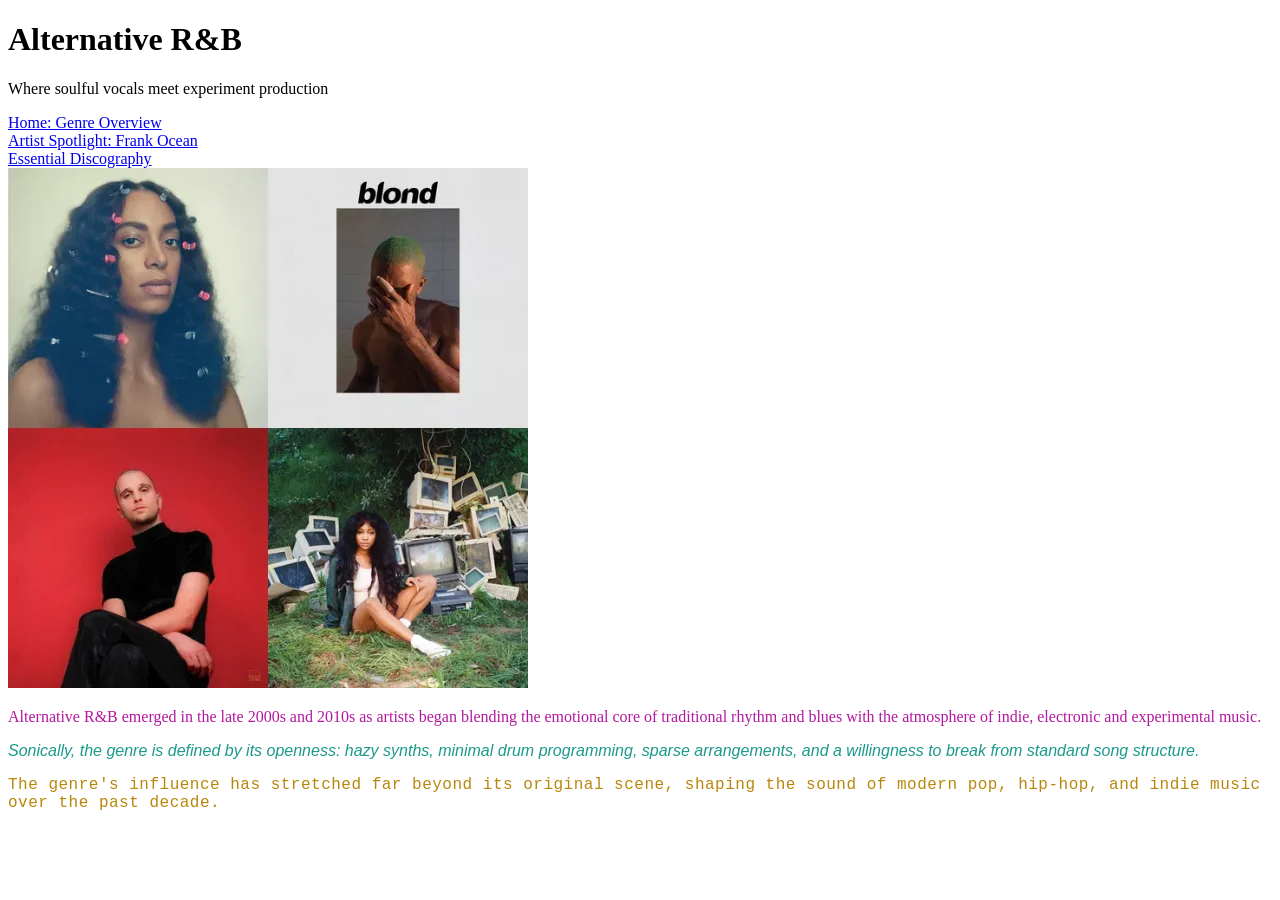
==== index.html @ 5b1945b5 "Initial commit of alt R&B site" ====
<!DOCTYPE html>
<html lang="en">
    <head>
        <!-- Page metadata: title, character encoding, etc. Not visible on the page itself -->
        <meta charset="UTF-8">
        <link rel="stylesheet" href="style.css">
        <title>Alternative R&B | HOME</title>
    </head>
    <body>
        <header>
            <!-- Semantic wrapping telling the browser "this is the top intro section" -->
            <h1>Alternative R&B</h1> <!-- the main heading -->
            <p class="tagline">Where soulful vocals meet experiment production</p>
            <!-- a paragraph with a class attribute. -->
        </header>
        <!-- All visible page content will go here -->
        <nav> <!-- Semantic Wrapper for navigation links and the actual link using relative path-->
            <a href="index.html">Home: Genre Overview</a><br>
            <a href="frank-ocean.html">Artist Spotlight: Frank Ocean</a><br> <!-- line break -->
            <a href="discography.html">Essential Discography</a>
        </nav>

        <!-- Featured image section, placed in the same folder as the rest of the files for the display -->
        <img src="r_b.webp" alt="Collage of alternative R&B artist photos artist photos and album art">

        <!-- Body paragraphs: three different paragraphs, each with its own class so 
             we can give each one a different font/color in the CSS file later-->
        <p class="para-style-1">
            Alternative R&B emerged in the late 2000s and 2010s as artists began
            blending the emotional core of traditional rhythm and blues with the atmosphere
            of indie, electronic and experimental music.
        </p>

        <p class="para-style-2">
            Sonically, the genre is defined by its openness: hazy synths, minimal drum
            programming, sparse arrangements, and a willingness to break from standard 
            song structure.
        </p>

        <p class="para-style-3">
            The genre's influence has stretched far beyond its original scene, shaping 
            the sound of modern pop, hip-hop, and indie music over the past decade.
        </p>

    </body>
</html>
---- style.css ----
/* Paragraph style 1: elegant serif font, warm burgandy color */
.para-style-1 {
    font-family: Georgia, 'Times New Roman', serif;
    color: #b5179e;
}

/* Paragraph style 3: monospace font, gold color, extra letter spacing */

.para-style-2 {
    font-family: Verdana, Geneva, sans-serif;
    color: #1b998b;
    font-style: italic;
}

/* Paragraph style 3: monospace font, gold color, extra letter spacing */

.para-style-3 {
    font-family: 'Courier New', Courier, monospace;
    color: #b8860b;
    letter-spacing: 0.5px;
}
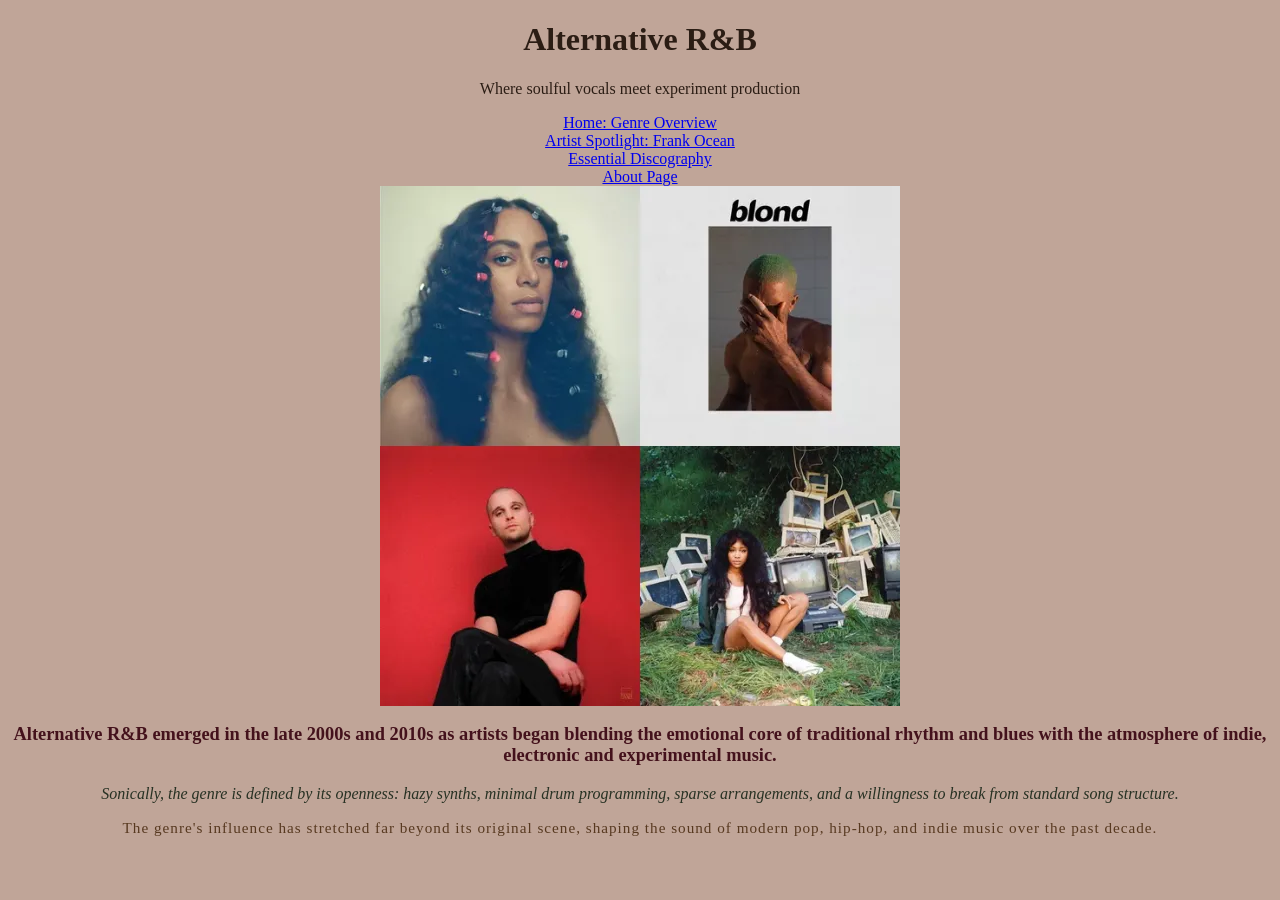
==== commit 016ca4bd: "Add about page with photo, logo, color palette, and social links" ====
--- a/index.html
+++ b/index.html
@@ -17,7 +17,8 @@
         <nav> <!-- Semantic Wrapper for navigation links and the actual link using relative path-->
             <a href="index.html">Home: Genre Overview</a><br>
             <a href="frank-ocean.html">Artist Spotlight: Frank Ocean</a><br> <!-- line break -->
-            <a href="discography.html">Essential Discography</a>
+            <a href="discography.html">Essential Discography</a><br>
+            <a href="about.html">About Page</a>
         </nav>
 
         <!-- Featured image section, placed in the same folder as the rest of the files for the display -->
--- a/style.css
+++ b/style.css
@@ -1,21 +1,64 @@
-/* Paragraph style 1: elegant serif font, warm burgandy color */
-.para-style-1 {
-    font-family: Georgia, 'Times New Roman', serif;
-    color: #b5179e;
+/* Color Palette : all colors used used on this page is going to be pulled from this stylesheet
+
+    Background:      #c0a598 (light espresso brown, page backdrop)
+    Primary text:    #2b1d14  (dark brown, main readable text)
+    Accent 1:        #44121c  (burgundy, headers & para-style-1)
+    Accent 2:        #273123  (dark forest green, para-style-2)
+    Accent 3:        #573920  (warm brown, para-style-3)
+*/
+
+/* Page-wide background and text color */
+body {
+    background-color: #c0a598;
+    color: #2b1d14;
+    text-align: center;
 }
 
-/* Paragraph style 3: monospace font, gold color, extra letter spacing */
-
-.para-style-2 {
-    font-family: Verdana, Geneva, sans-serif;
-    color: #1b998b;
-    font-style: italic;
+/* Center block-level elements */
+img {
+    display: block;
+    margin: 0 auto;
 }
 
-/* Paragraph style 3: monospace font, gold color, extra letter spacing */
+/* Lays the photo and logo out side by side, centered as a pair,
+   with a little breathing room between them */
+.about-images {
+    display: flex;
+    justify-content: center;
+    align-items: center;
+    gap: 0px;
+    flex-wrap: wrap;
+}
 
+table {
+    margin: 0 auto;
+}
+
+/* Paragraph style 1: classic transitional serif (Times New Roman), burgundy,
+   slightly larger and bold for a strong, formal opening feel */
+.para-style-1 {
+    font-family: 'Times New Roman', Times, serif;
+    color: #44121c;
+    font-size: 1.15em;
+    font-weight: bold;
+}
+
+/* Paragraph style 2: humanist serif (Georgia), dark green, italic,
+   normal weight and size for a softer, reflective tone */
+.para-style-2 {
+    font-family: Georgia, 'Times New Roman', serif;
+    color: #273123;
+    font-style: italic;
+    font-size: 1em;
+    font-weight: normal;
+}
+
+/* Paragraph style 3: old-style serif (Garamond), warm brown, wider letter
+   spacing and a smaller size for a quieter, closing "liner notes" feel */
 .para-style-3 {
-    font-family: 'Courier New', Courier, monospace;
-    color: #b8860b;
-    letter-spacing: 0.5px;
-}
+    font-family: Garamond, Baskerville, serif;
+    color: #573920;
+    letter-spacing: 1px;
+    font-size: 0.95em;
+    font-weight: normal;
+}
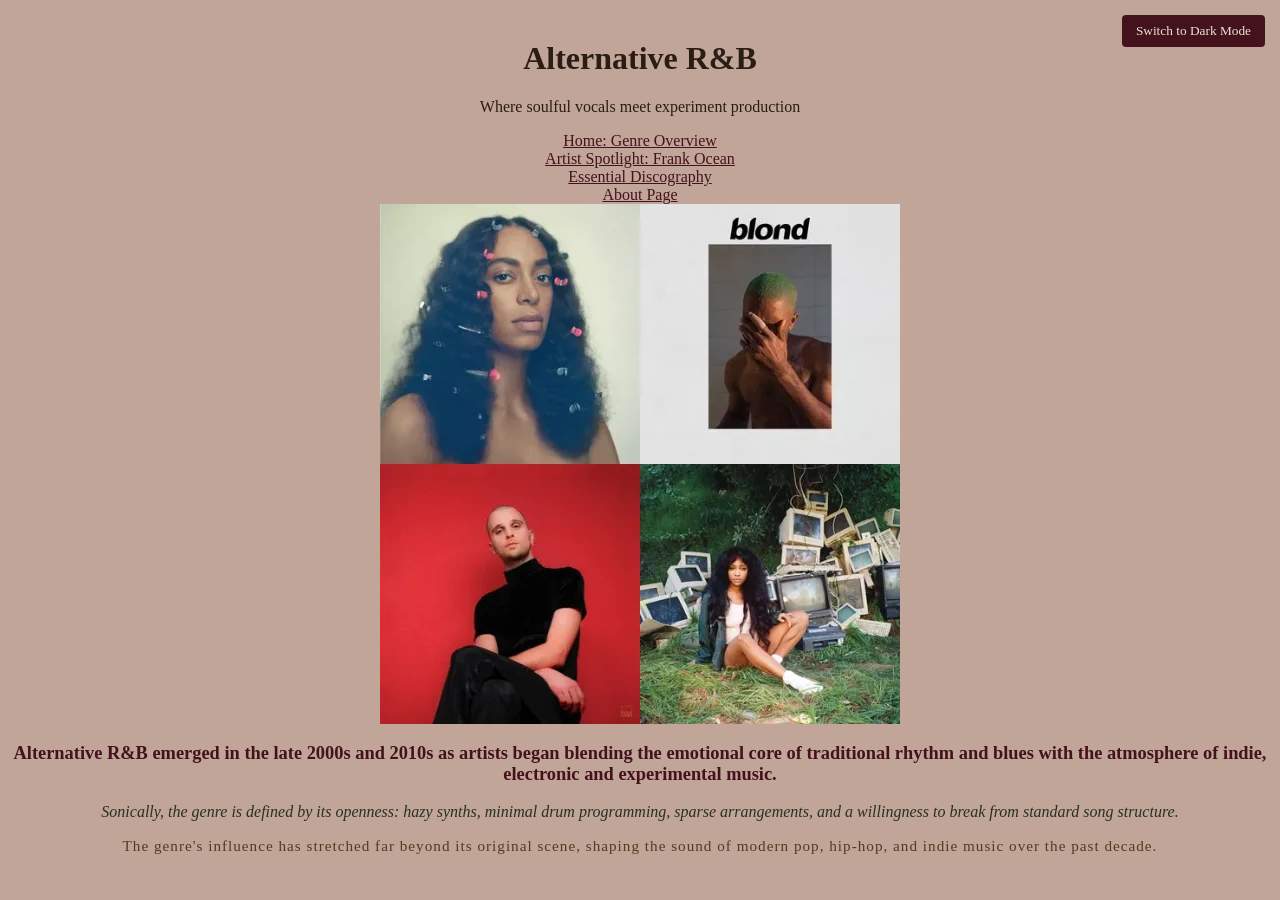
==== commit b0fb20ed: "Add dark theme with CSS variables and vanilla JS toggle" ====
--- a/index.html
+++ b/index.html
@@ -7,6 +7,8 @@
         <title>Alternative R&B | HOME</title>
     </head>
     <body>
+        <!-- Theme toggle button: script.js listens for clicks on this to switch light/dark mode-->
+         <button id="theme_toggler" class="theme-toggle">Switch to Dark Mode</button>
         <header>
             <!-- Semantic wrapping telling the browser "this is the top intro section" -->
             <h1>Alternative R&B</h1> <!-- the main heading -->
@@ -43,5 +45,9 @@
             the sound of modern pop, hip-hop, and indie music over the past decade.
         </p>
 
+        <!-- Loads the theme-switching JavaScript. It sits at the bottom of the
+             body so the button above already exists when the script runs -->
+        <script src="script.js"></script>
+
     </body>
 </html>
--- a/style.css
+++ b/style.css
@@ -1,17 +1,94 @@
-/* Color Palette : all colors used used on this page is going to be pulled from this stylesheet
+/* ============================================================
+   COLOR PALETTE (two themes)
+   All colors on the site come from the CSS variables defined
+   below. The light theme lives in :root (the default). The dark
+   theme lives in .dark_mode and overrides the same variable names
+   whenever that class is added to <body> by script.js.
 
-    Background:      #c0a598 (light espresso brown, page backdrop)
-    Primary text:    #2b1d14  (dark brown, main readable text)
-    Accent 1:        #44121c  (burgundy, headers & para-style-1)
-    Accent 2:        #273123  (dark forest green, para-style-2)
-    Accent 3:        #573920  (warm brown, para-style-3)
+   LIGHT THEME (default)
+   Background:      #c0a598  (light espresso brown, page backdrop)
+   Primary text:    #2b1d14  (dark brown, main readable text)
+   Sidebar:         #9e8a76  (muted taupe, navigation panel)
+   Accent 1:        #44121c  (burgundy, links & para-style-1)
+   Accent 2:        #273123  (dark forest green, para-style-2)
+   Accent 3:        #573920  (warm brown, para-style-3)
+
+   DARK THEME (.dark_mode)
+   Background:      #3e2c23  (warm chocolate brown, page backdrop)
+   Primary text:    #ede3d3  (warm ivory, main readable text)
+   Sidebar:         #2b1d14  (deep brown, navigation panel)
+   Accent 1:        #e8b4bc  (soft rose, links)
+   Para 1:          #e59aa8  (light burgundy/rose)
+   Para 2:          #a9c4a0  (light sage green)
+   Para 3:          #d9a876  (light warm tan)
 */
 
-/* Page-wide background and text color */
+/* LIGHT THEME VARIABLES: the default colors for every page */
+:root {
+    --body-bg: #c0a598;
+    --text-color: #2b1d14;
+    --sidebar-bg: #9e8a76;
+    --link-color: #44121c;
+    --para1-color: #44121c;
+    --para2-color: #273123;
+    --para3-color: #573920;
+    --button-bg: #44121c;
+    --button-text: #ede3d3;
+}
+
+/* DARK THEME VARIABLES: when <body> has the dark_mode class, these
+   values replace the light ones above. Nothing else in the CSS has
+   to change, because every rule below reads from the variables. */
+.dark_mode {
+    --body-bg: #3e2c23;
+    --text-color: #ede3d3;
+    --sidebar-bg: #2b1d14;
+    --link-color: #e8b4bc;
+    --para1-color: #e59aa8;
+    --para2-color: #a9c4a0;
+    --para3-color: #d9a876;
+    --button-bg: #ede3d3;
+    --button-text: #2b1d14;
+}
+
+/* Page-wide background and text color, pulled from the variables.
+   margin: 0 removes the browser's default spacing around the page so
+   the layout can start flush at the edge. The transition makes the
+   colors fade smoothly when the theme is switched. */
 body {
-    background-color: #c0a598;
-    color: #2b1d14;
+    background-color: var(--body-bg);
+    color: var(--text-color);
     text-align: center;
+    margin: 0;
+    transition: background-color 0.3s, color 0.3s;
+}
+
+/* Link color comes from the theme so links stay readable in both modes */
+a {
+    color: var(--link-color);
+}
+
+/* Theme toggle button: pinned to the top-right corner of every page.
+   Its colors also come from the variables, so it flips with the theme. */
+.theme-toggle {
+    position: fixed;
+    top: 15px;
+    right: 15px;
+    padding: 8px 14px;
+    background-color: var(--button-bg);
+    color: var(--button-text);
+    border: none;
+    border-radius: 4px;
+    font-family: Georgia, 'Times New Roman', serif;
+    cursor: pointer;
+    z-index: 10;
+}
+
+/* Removes the browser's default top margin on headings, so the header
+   sits flush against the very top of the page with no gap above it */
+header h1 {
+    margin-top: 0;
+    padding-top: 20px;
 }
 
 /* Center block-level elements */
@@ -26,38 +103,85 @@
     display: flex;
     justify-content: center;
     align-items: center;
-    gap: 0px;
+    gap: 10px;
     flex-wrap: wrap;
+}
+
+/* Override the general img margin:auto rule above, since inside a flex
+   container "margin: auto" eats up extra space and pushes images apart
+   instead of centering them */
+.about-images img {
+    margin: 0;
 }
 
 table {
     margin: 0 auto;
 }
 
-/* Paragraph style 1: classic transitional serif (Times New Roman), burgundy,
-   slightly larger and bold for a strong, formal opening feel */
+/* PAGE LAYOUT (CSS Grid)
+   Splits the about page into two columns: a fixed-width sidebar
+   for navigation, and a flexible main content area that takes up
+   the rest of the space. Built for the LinkedIn Learning CSS
+   layout assignment.*/
+.page-layout {
+    display: grid;
+    grid-template-columns: 220px 1fr;
+    grid-template-rows: auto 1fr;
+    grid-template-areas:
+        "sidebar header"
+        "sidebar content";
+    min-height: 100vh;
+    text-align: left;
+}
+
+/* Sidebar navigation panel: its background color comes from the theme */
+.sidebar-nav {
+    grid-area: sidebar;
+    display: flex;
+    flex-direction: column;
+    gap: 10px;
+    padding: 20px;
+    background-color: var(--sidebar-bg);
+}
+
+header {
+    grid-area: header;
+    text-align: center;
+    padding-top: 20px;
+}
+
+.content-area {
+    grid-area: content;
+    padding: 20px 40px;
+}
+
+/* Paragraph style 1: classic transitional serif (Times New Roman),
+   slightly larger and bold for a strong, formal opening feel.
+   Color comes from --para1-color (burgundy in light, rose in dark). */
 .para-style-1 {
     font-family: 'Times New Roman', Times, serif;
-    color: #44121c;
+    color: var(--para1-color);
     font-size: 1.15em;
     font-weight: bold;
 }
 
-/* Paragraph style 2: humanist serif (Georgia), dark green, italic,
-   normal weight and size for a softer, reflective tone */
+/* Paragraph style 2: humanist serif (Georgia), italic, normal weight
+   and size for a softer, reflective tone.
+   Color comes from --para2-color (forest green in light, sage in dark). */
 .para-style-2 {
     font-family: Georgia, 'Times New Roman', serif;
-    color: #273123;
+    color: var(--para2-color);
     font-style: italic;
     font-size: 1em;
     font-weight: normal;
 }
 
-/* Paragraph style 3: old-style serif (Garamond), warm brown, wider letter
-   spacing and a smaller size for a quieter, closing "liner notes" feel */
+/* Paragraph style 3: old-style serif (Garamond), wider letter spacing
+   and a smaller size for a quieter, closing "liner notes" feel.
+   Color comes from --para3-color (warm brown in light, tan in dark). */
 .para-style-3 {
     font-family: Garamond, Baskerville, serif;
-    color: #573920;
+    color: var(--para3-color);
     letter-spacing: 1px;
     font-size: 0.95em;
     font-weight: normal;
